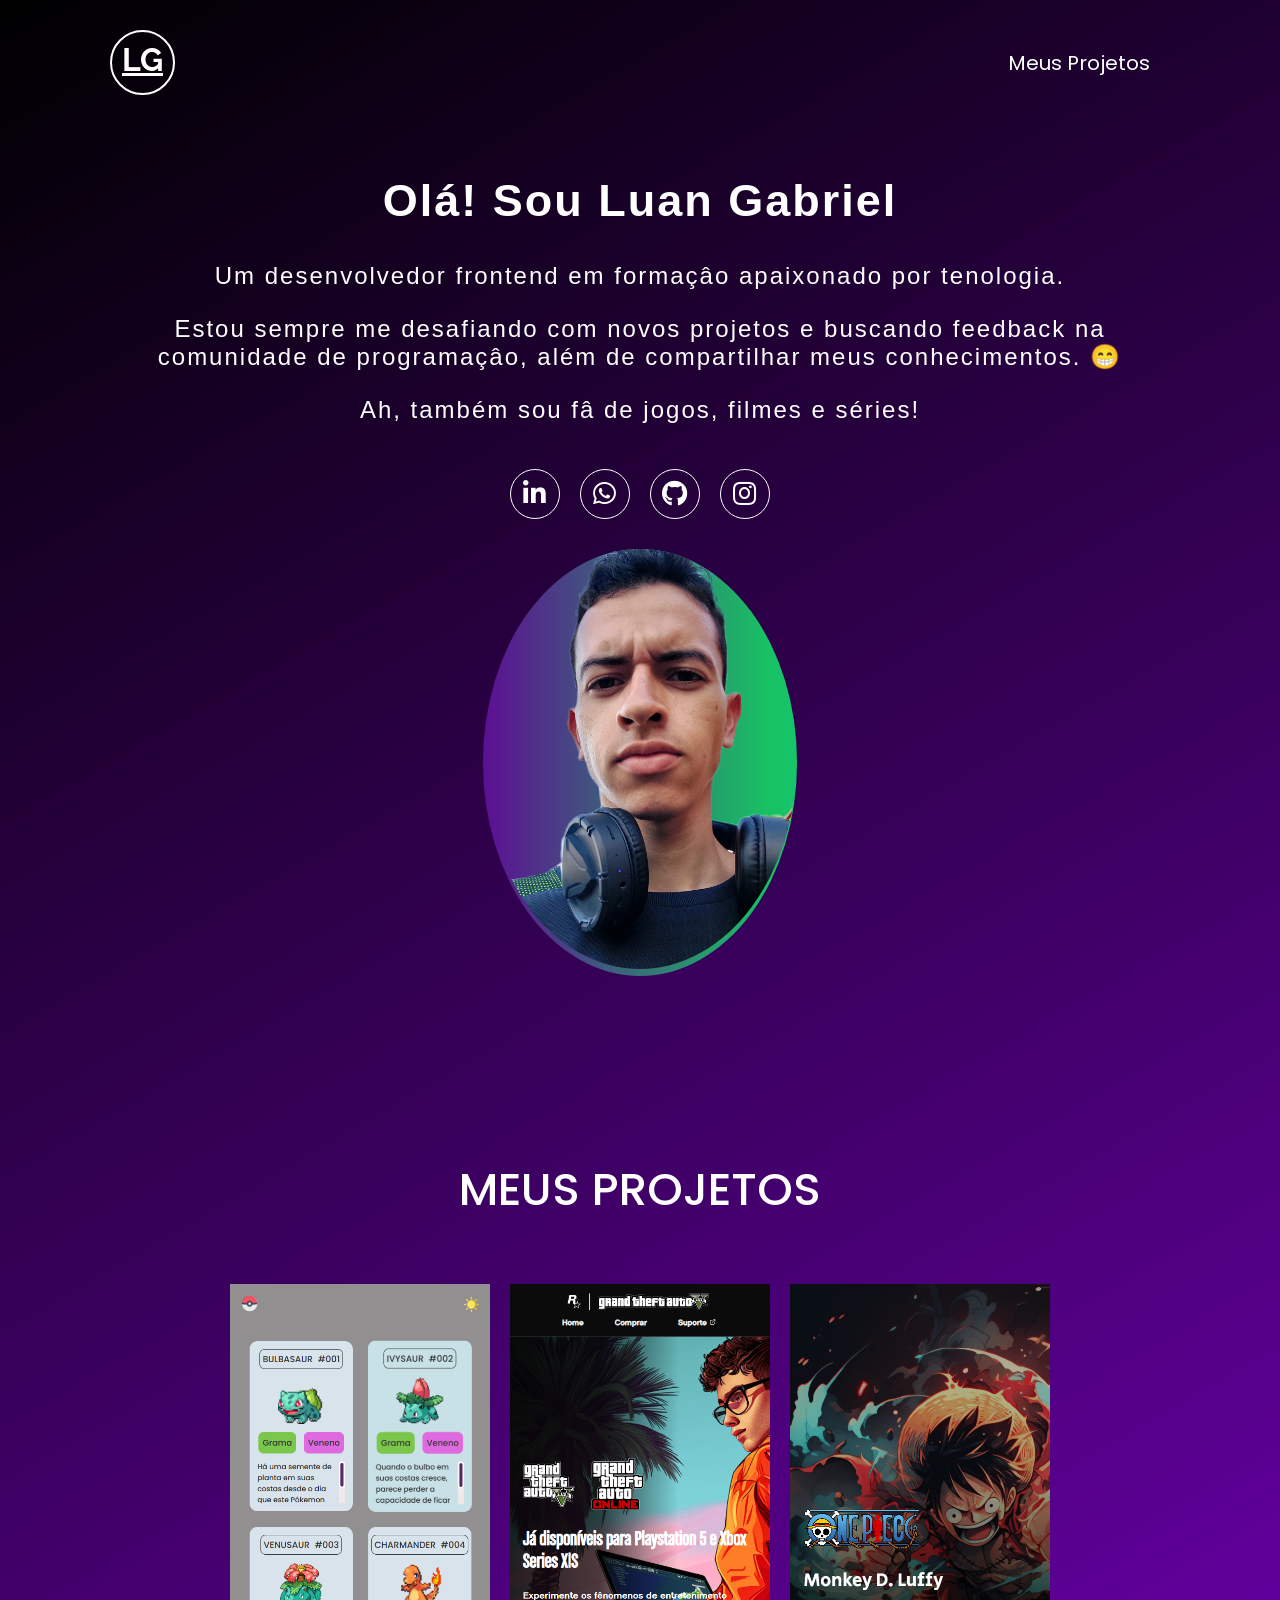
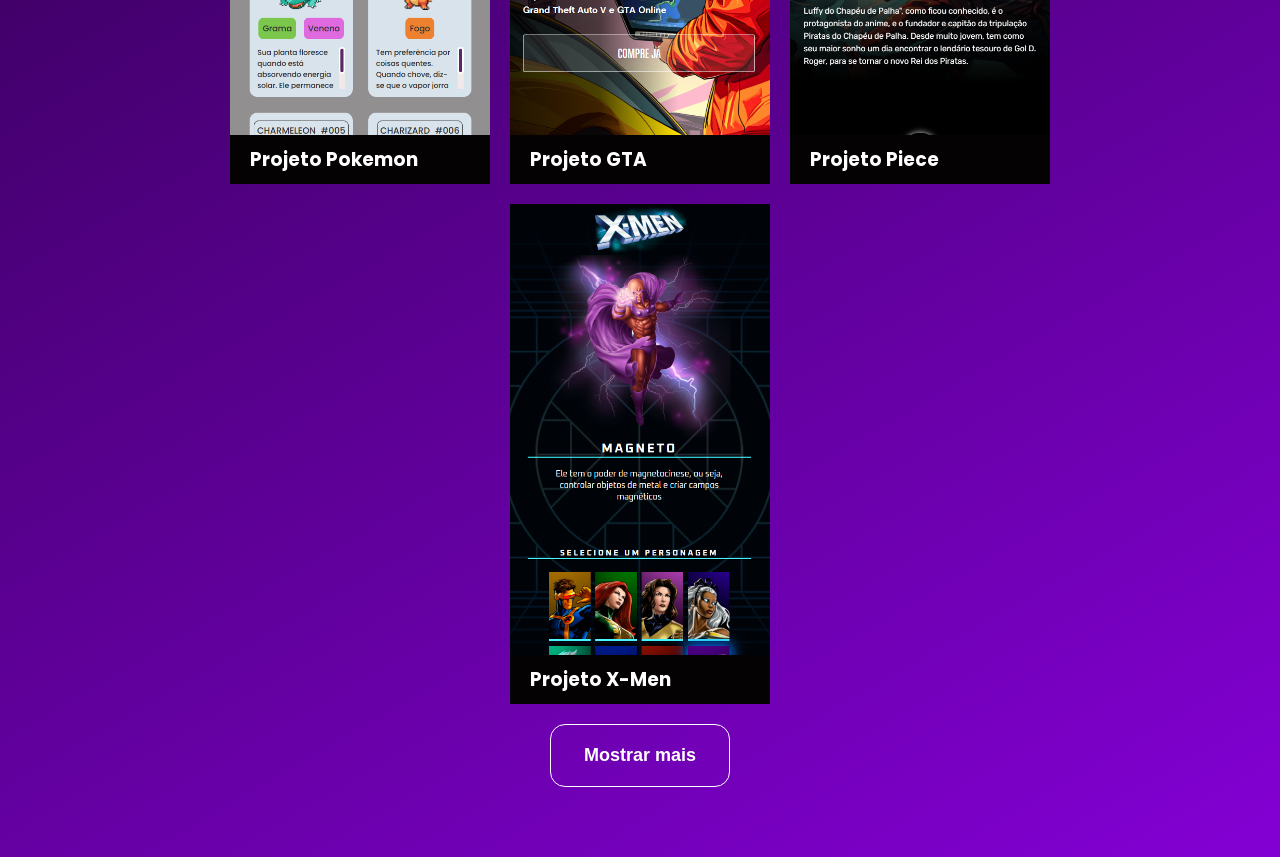
==== index.html @ ca190748 "Add files via upload" ====
<!DOCTYPE html>
<html lang="pt-BR">
<head>
    <meta charset="UTF-8">
    <meta name="viewport" content="width=device-width, initial-scale=1.0">
    <title>Luan Gabriel Martins Rrtamoso - Desenvolvedor Frontend</title>

    <link
    rel="stylesheet"
    href="https://cdnjs.cloudflare.com/ajax/libs/font-awesome/5.15.4/css/all.min.css"
  />

  <link
    rel="stylesheet"
    href="https://cdn.jsdelivr.net/gh/devicons/devicon@v2.14.0/devicon.min.css"
  />  

  <link rel="preconnect" href="https://fonts.googleapis.com">
  <link rel="preconnect" href="https://fonts.gstatic.com" crossorigin>
  <link
      href="https://fonts.googleapis.com/css2?family=Poppins:ital,wght@0,100;0,200;0,300;0,400;0,500;0,600;0,700;0,800;0,900;1,100;1,200;1,300;1,400;1,500;1,600;1,700;1,800;1,900&family=Raleway:ital,wght@0,100..900;1,100..900&display=swap"
       rel="stylesheet">

       <link rel="stylesheet" href="./src/css/reset.css">
       <link rel="stylesheet" href="./src/css/estilos.css">
       <link rel="stylesheet" href="./src/css/responsivo.css">

</head>
<body>
    <header class="cabecalho">
        <a href="#">
            <h1 class="logo">LG</h1>
        </a>

        <nav class="menu">
            <ul>
                <li>
                    <a href="#projetos">Meus projetos</a>
                </li>
            </ul>
        </nav>
    </header>
    <section class="home">
        <div class="informacoes">
            <h1>Olá! Sou Luan Gabriel</h1>
            <p>Um desenvolvedor frontend em formaçâo apaixonado por tenologia.</p>
            <p>Estou sempre me desafiando com novos projetos e buscando feedback na comunidade de programaçâo, além de compartilhar meus conhecimentos. 😁</p>
            <p>Ah, também sou fâ de jogos, filmes e séries!</p>

            <ul class="redes-sociais">
                <li>
                    <a href="https://www.linkedin.com/home" title="Ir para o LinkedIn" target="_blank">
                        <i class="fab fa-linkedin-in"></i>
                    </a>
                </li>

                <li>
                    <a href="https://api.whatsapp.com/" title="Enviar Mensagem no Whatsapp" target="_blank">
                        <i class="fab fa-whatsapp"></i>
                    </a>
                </li>

                <li>
                     <a href="https://github.com/" title="Ir para o GitHub" target="_blank">
                         <i class="fab fa-github"></i>   
                     </a>
                </li>

                <li>
                    <a href="https://www.instagram.com/" title="Ir para o Instagram" target="_blank">
                        <i class="fab fa-instagram"></i>
                    </a>
                </li>
            </ul>
        </div>

        <div class="container-foto">
            <div class="foto sombra-interna">
                <img src="./src/imagens/Photo_1712420316629.png" alt="Foto do portifólio do Luan" max-width="440px" height="420px"> 
            </div>
        </div>
    </section>
    <section class="projetos" id="projetos">
        <h2 class="titulo">Meus projetos</h2>
        
        <div class="container-projetos">
            <div class="projeto ativo">
                <a href="https://github.com/devemdobro/projeto-listagem-pokemon" target="_blank">
                    <img src="./src/imagens/projeto-listagem-pokemon.png" alt="Projeto Landing page Pokemon">
                    <h3>Projeto Pokemon</h3> 

                    <div class="informacoes-projeto">
                        <p>Projeto feito usando HTML, CSS e JavaScript</p>
                        <p>🔗 Ver no GitHub</p>
                    </div>
                </a>
            </div>

            <div class="projeto ativo">
                <a href="https://github.com/devemdobro/projeto-gta.git" target="_blank">
                    <img src="./src/imagens/projeto-gta.png" alt="Projeto Landing page GTA">
                    <h3>Projeto GTA</h3>             
                    <div class="informacoes-projeto">
                        <p>Projeto feito usando HTML, CSS e JavaScript</p>
                        <p>🔗 Ver no GitHub</p>
                    </div>
                </a>
            </div>

            <div class="projeto ativo">
                <a href="https://github.com/devemdobro/projeto-one-piece-final.git" target="_blank">
                    <img src="./src/imagens/projeto-one-piece.png" alt="Projeto Landing page One Piece">
                    <h3>Projeto Piece</h3>      
                    <div class="informacoes-projeto">
                        <p>Projeto feito usando HTML, CSS e JavaScript</p>
                        <p>🔗 Ver no GitHub</p>
                    </div>
                </a>
            </div>

            <div class="projeto ativo">
                <a href="https://github.com/devemdobro/x-men-szpc.git" target="_blank">
                    <img src="./src/imagens/projeto-x-men.png" alt="Projeto Landing page X-Men">
                    <h3>Projeto X-Men</h3>
                    <div class="informacoes-projeto">
                        <p>Projeto feito usando HTML, CSS e JavaScript</p>
                        <p>🔗 Ver no GitHub</p>
                    </div>
                </a>
            </div>

            <div class="projeto">
                <a href="#" target="_blank">
                    <img src="https://via.placeholder.com/515x700" alt="Capa do projeto">
                    <h3>Projeto 5</h3>
                    <div class="informacoes-projeto">
                        <p>Projeto feito usando HTML, CSS e JavaScript</p>
                        <p>🔗 Ver no GitHub</p>
                    </div>
                </a>
            </div>

            <div class="projeto">
                <a href="#" target="_blank">
                    <img src="https://via.placeholder.com/515x700" alt="Capa do projeto">
                    <h3>Projeto 6</h3>
                    <div class="informacoes-projeto">
                        <p>Projeto feito usando HTML, CSS e JavaScript</p>
                        <p>🔗 Ver no GitHub</p>
                    </div>
                </a>
            </div>

            <div class="projeto">
                <a href="#" target="_blank">
                    <img src="https://via.placeholder.com/515x700" alt="Capa do projeto">
                    <h3>Projeto 7</h3>           
                    <div class="informacoes-projeto">
                        <p>Projeto feito usando HTML, CSS e JavaScript</p>
                        <p>🔗 Ver no GitHub</p>
                    </div>
                </a>
            </div>

            <div class="projeto">
                <a href="#" target="_blank">
                    <img src="https://via.placeholder.com/515x700" alt="Capa do projeto">
                    <h3>Projeto 8</h3>                 
                    <div class="informacoes-projeto">
                        <p>Projeto feito usando HTML, CSS e JavaScript</p>
                        <p>🔗 Ver no GitHub</p>
                    </div>
                </a>
            </div>
        </div>

        <button class="btn-mostrar-projetos">Mostrar mais</button>
    </section>

    <script src="./src/js/index.js"></script>

</body>
</html>
---- src/css/estilos.css ----
html {
    color: #fff;
    scroll-behavior: smooth;

}

body {
    font-family: "Poppins", sans-serif;
    margin: 0 auto;
    max-width: 1120px;
    background: linear-gradient(150deg, #000000, #9e00ff);
    background-size: 120% 120%;
}

.cabecalho {
    display: flex;
    justify-content: space-between;
    align-items: center;
    padding: 30px 15px;
}

.cabecalho .logo {
    width: 65px;
    height: 65px;
    border-radius: 50%;
    border: 2px solid #fff;
    text-decoration: underline;
    text-align: center;
    line-height: 55px;

    font-family: "Raleway", sans-serif;
    transition: 0.2s;
}

.cabecalho a:hover .logo {
    color: #9443d8;
    border: 2px solid #9443d8
}

.cabecalho .menu li a {
    font-size: 20px;
    text-transform: capitalize;
    padding: 10px 20px;
    transition: 0.2s;
}

.cabecalho .menu li a:hover {
    background-color: #9443d8;
    color: #fff;
    border-radius: 50px;
}

.home {
    display: flex;
    min-height: calc(100vh - 1250px);
    align-items: center;
    gap: 50px;
    justify-content: space-between;
}

.home .informacoes {
    display: flex;
    flex-direction: column;
    gap: 15px;
    letter-spacing: 2px;
    padding: 0 15px;
    max-width: 50%;
}

.home .informacoes h1 {
    font-family: "Ralewey", sans-serif;
    font-size: 45px;
    margin-bottom: 20px;
}

.home .informacoes p {
    font-family: "Ralewey", sans-serif;
    font-size: 24px;
    margin-bottom: 10px;
}

.home .redes-sociais {
    display: flex;
    gap: 20px;
    margin-top: 20px;
}

.home .redes-sociais a i {
    border: 1px solid #fff;
    border-radius: 50%;
    width: 50px;
    height: 50px;
    padding: 10px;
    text-align: center;
    font-size: 26px;
    transition: 0.3s;
}

.home .redes-sociais a i:hover {
    color: #9443d8;
    border: 1px solid #9443d8;
    transform: scale(1.1);
}

.home .container-foto .foto {
    max-width: 450px;
    border-radius: 50%;
}

.home .container-foto img {
    width: 100%;
    border-radius: 50%;
}

.home .foto.sombra-interna {
    background: linear-gradient(to right, #5c0f92, #18c063, #00eea2);
    background-size: 180% 180%;
    animation: gradient-animation 4s ease infinite;
}

.projetos {
    padding: 70px 0 70px;
}

.projetos .titulo {
    text-align: center;
    padding: 60px 0;
    font-size: 45px;
    font-weight: 500;
    text-transform: uppercase;
}

.projetos .container-projetos {
    display: flex;
    gap: 20px;
    flex-wrap: wrap;
    margin-bottom: 20px;
    justify-content: center;
}

.projetos .projeto {
    max-width: 260px;
    max-height: 500px;
    position: relative;
    display: none;
}

.projetos .projeto.ativo {
    display: block;
}

.projetos .projeto img {
    height: 100%;
}

.projetos .projeto h3 {
    background-color: #040203;
    width: 100%;
    padding-left: 20px;
    padding-bottom: 10px;
    padding-top: 10px;
    position: absolute;
    bottom: 0;
}

.projetos .projeto .informacoes-projeto {
    background-color: #040203;
    position: absolute;
    top: 0;
    width: 100%;
    height: 100%;
    font-weight: 600;
    opacity: 0;
    transition: 0.3s;
    padding: 20px;
}

.projetos .container-projetos .projeto:hover .informacoes-projeto {
    opacity: 0.7;
    background-color: #000;
}

.projetos .btn-mostrar-projetos {
    background: none;
    border: 1px solid #fff;
    border-radius: 15px;
    color: #fff;
    width: 180px;
    padding: 20px;
    font-size: 18px;
    font-weight: 600;
    margin: 0 auto;
    display: flex;
    justify-content: center;
    align-items: center;
    cursor: pointer;
}

.projetos .btn-mostrar-projetos:hover {
    background-color: #9443d8;
    transition: 0.3s;
}

.projetos .btn-mostrar-projetos.remover {
    display: none;
}

@keyframes gradient-animation {
    0% {
        background-position: 0% 50%;
    }

    50% {
        background-position: 100% 50%;
    }

    100% {
        background-position: 0% 50%;
    }
}
---- src/css/responsivo.css ----
@media(max-width: 1280px) {
   
    .cabecalho {
        padding: 30px;
    }
    
    .home {
        flex-direction: column;
        align-items: center;
        margin: 50px 0;
        gap: 30px;
    }

    .home .informacoes {
        max-width: 100%;
        text-align: center;
        align-items: center;
    }

    .projetos .container-projetos {
        padding: 0 30px;
    }
}

@media(max-width:425px) {
    .home .informacoes h1 {
        font-size: 30px;
    }

    .home .informacoes p {
        font-size: 16px;
    }

    .home .container-foto img {
       max-width: 320px; 
    }

    .projetos {
        padding: 30px;
    }
}
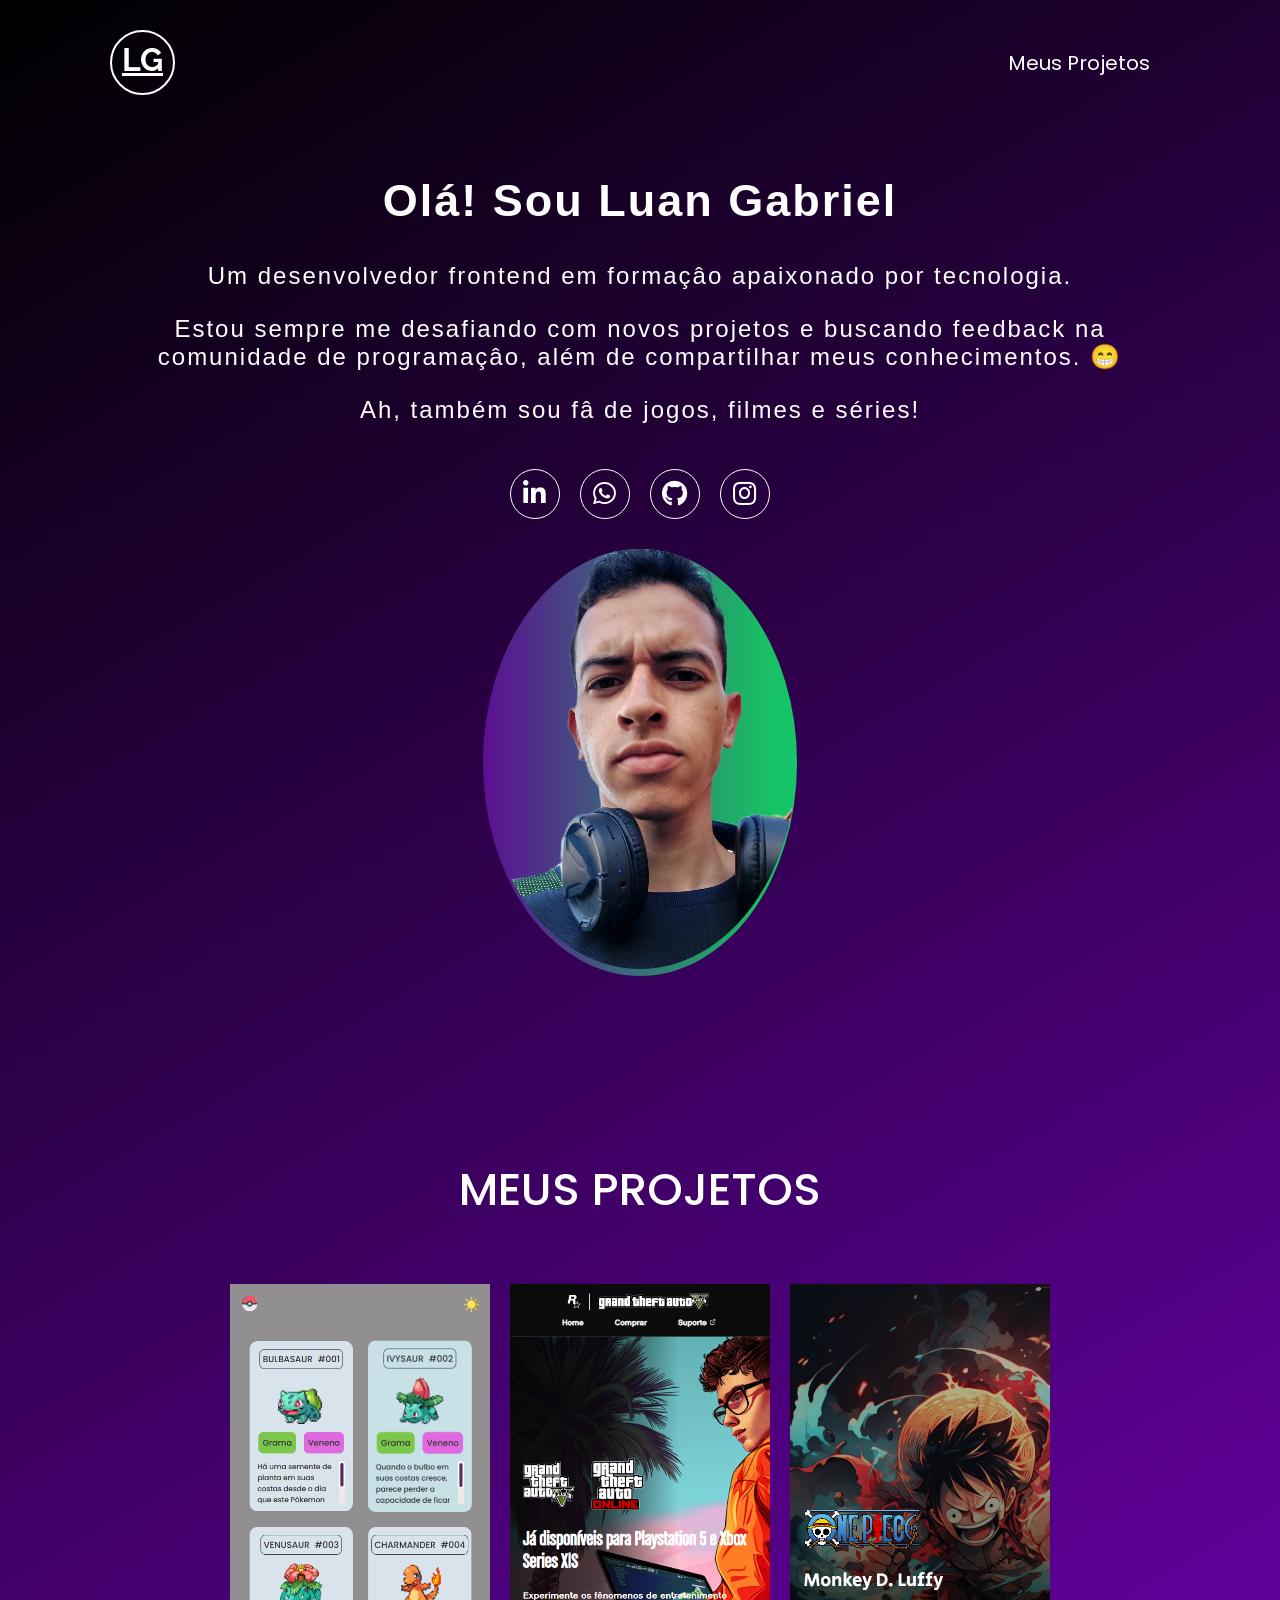
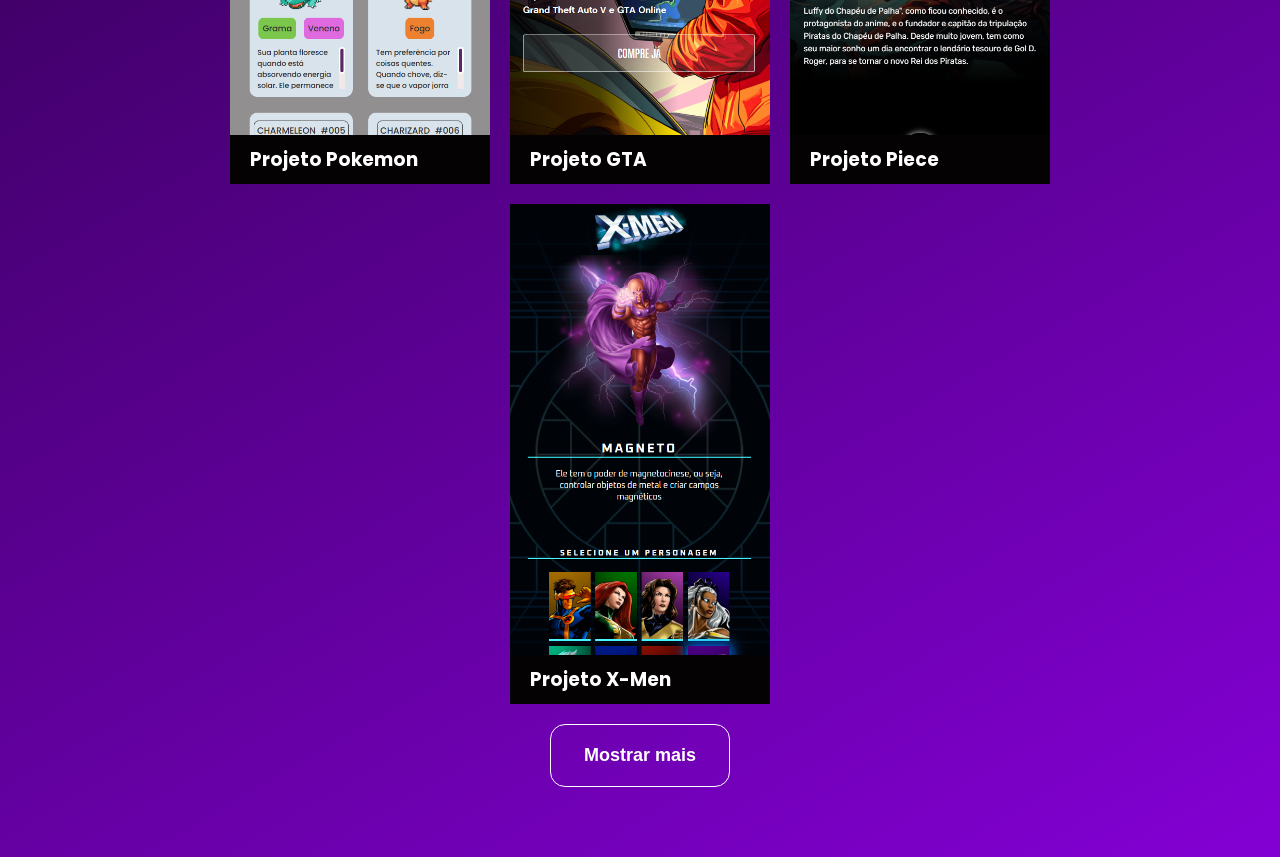
==== commit 61e2ce4e: "Add files via upload" ====
--- a/index.html
+++ b/index.html
@@ -43,7 +43,7 @@
     <section class="home">
         <div class="informacoes">
             <h1>Olá! Sou Luan Gabriel</h1>
-            <p>Um desenvolvedor frontend em formaçâo apaixonado por tenologia.</p>
+            <p>Um desenvolvedor frontend em formaçâo apaixonado por tecnologia.</p>
             <p>Estou sempre me desafiando com novos projetos e buscando feedback na comunidade de programaçâo, além de compartilhar meus conhecimentos. 😁</p>
             <p>Ah, também sou fâ de jogos, filmes e séries!</p>
 
@@ -55,7 +55,7 @@
                 </li>
 
                 <li>
-                    <a href="https://api.whatsapp.com/" title="Enviar Mensagem no Whatsapp" target="_blank">
+                    <a href="https://wa.me/5567991697864" title="Enviar Mensagem no Whatsapp" target="_blank">
                         <i class="fab fa-whatsapp"></i>
                     </a>
                 </li>
@@ -67,7 +67,7 @@
                 </li>
 
                 <li>
-                    <a href="https://www.instagram.com/" title="Ir para o Instagram" target="_blank">
+                    <a href="https://www.instagram.com/luan_martins.md/" title="Ir para o Instagram" target="_blank">
                         <i class="fab fa-instagram"></i>
                     </a>
                 </li>
@@ -173,11 +173,11 @@
                 </a>
             </div>
         </div>
-
+        
         <button class="btn-mostrar-projetos">Mostrar mais</button>
     </section>
-
+                                
     <script src="./src/js/index.js"></script>
-
+    
 </body>
 </html>
